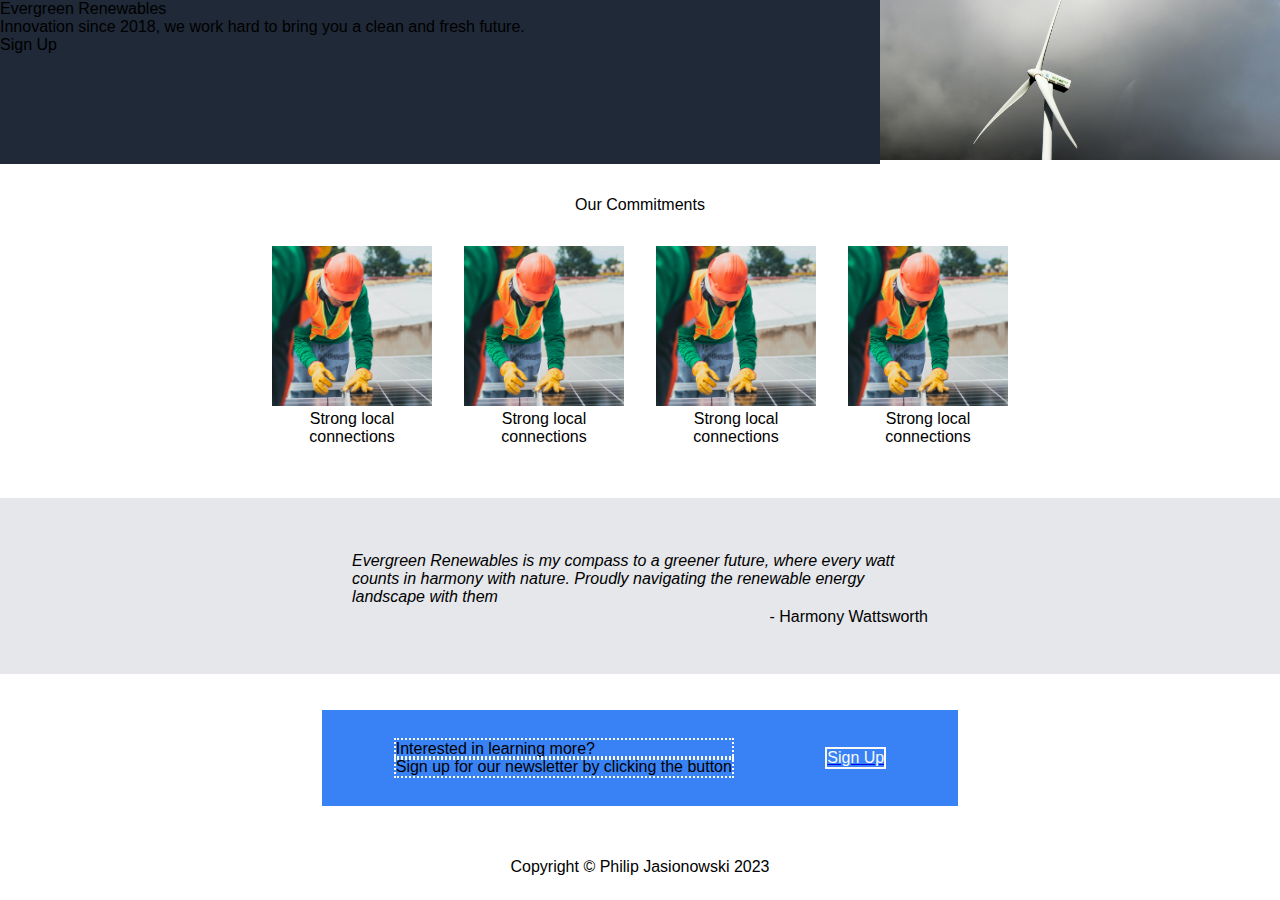
==== index.html @ ebaef8e8 "Added image and started formatting page" ====
<!DOCTYPE html>
<html lang="en">
<head>
    <meta charset="UTF-8">
    <meta name="viewport" content="width=device-width, initial-scale=1.0">
    <title>Evergreen Renewables</title>
    <link rel="stylesheet" href="styles.css">
</head>
<body>
    <div class="header container">
    </div>
    <div class="hero container">
        <div class="herotext container">
            <div id="title">Evergreen Renewables</div>
            <div id="subtitle">Innovation since 2018, we work hard to bring you a clean and fresh future.</div>
            <div id="hero button">Sign Up</div>
        </div>
        <div>
            <img src="img/hero-img.jpg" alt="image that makes u go crazy">
        </div>
    </div>
    <div class="info container">
        <div class="info header">Our Commitments</div>
        <div class="imagerow container">
            <div class="imageandtext container one">
                <div class="image">
                    <img src="img/dudes-working.jpg" alt="Men working in a field">
                </div>
                <div class="infotext">
                    Strong local connections
                </div>
            </div>
            <div class="imageandtext container two">
                <div class="image">
                    <img src="img/dudes-working.jpg" alt="Men working in a field">
                </div>
                <div class="infotext">
                    Strong local connections
                </div>
            </div>
            <div class="imageandtext container three">
                <div class="image">
                    <img src="img/dudes-working.jpg" alt="Men working in a field">
                </div>
                <div class="infotext">
                    Strong local connections
                </div>
            </div>
            <div class="imageandtext container four">
                <div class="image">
                    <img src="img/dudes-working.jpg" alt="Men working in a field">
                </div>
                <div class="infotext">
                    Strong local connections
                </div>
            </div>
        </div>
    </div>
    <div class="quote container">
        <div class="quotetextcontainer">
            <div class="quote text">
                Evergreen Renewables is my compass to a greener future, where every watt counts in harmony with nature. Proudly navigating the renewable energy landscape with them
            </div>
            <div class="quote attribution">- Harmony Wattsworth</div>
        </div>
    </div>
    <div class="calltoaction container">
        <div class="card container">
            <div class="text container">
                <div class="text big">Interested in learning more?</div>
                <div class="text">Sign up for our newsletter by clicking the button</div>
            </div>
            <a href="troll.html"><div class="signup button">Sign Up</div></a>
        </div>
    </div>
    <div class="copyright container">
        <div class="text">
            Copyright © Philip Jasionowski 2023
        </div>
    </div>
</body>
</html>
---- styles.css ----
:root{
    --dark-bg:#1f2937;
    --quote-bg:#e5e7eb;
    --dark-txt:#1f2937;
    --light-txt:#f9faf8;
    --light-txt-secondary:#e5e7eb;
    --btn:#3882f6;

}

body{
    font-family: Verdana, Geneva, Tahoma, sans-serif;
    margin: 0;
    padding: 0;
}

.container{
    display: flex;
}

.hero.container{

}

.herotext.container{
    display: flex;
    flex-direction: column;
    flex: 1 1 auto;
    background-color: var(--dark-bg);
}

.hero img{
    flex: 1 4 auto;
    width: 400px;
    height: 160px;
    object-fit: cover;
}

.info.container{
    flex-direction: column;
    align-items: center;
}

.info.header{
    margin: 32px 8px 32px;
    text-align: center;
}

.imagerow.container{
    flex-wrap: wrap;
    gap: 32px;
    margin: 0px 8px 52px;
    align-items: center;
    justify-content: center;
}

.imageandtext.container{
    flex-direction: column;
    justify-content: center;
}

div .image{
    flex: auto;
}

.imageandtext img{
    flex: 0 1 auto;
    width: 160px;
    height: 160px;
    object-fit: cover;
}

.infotext{
    max-width: 160px;
    flex: auto;
    display: flex;
    align-items: center;
    justify-content: center;
    text-align: center;
}

.quote.container{
    display: flex;
    align-items: center;
    justify-content: center;
    background-color: var(--quote-bg);
}

.quotetextcontainer{
    flex-direction: column;
    justify-content: center;
    align-items: flex-end;
    display: flex;
    gap: 2px;
    margin: 54px 16px 48px;
}

.quote.text{
    flex: 1 1 auto;
    max-width: 36em;
    font-style: italic;
}

.quote.attribution{
    flex: auto;
    align-items: end;
    display: flex;
}

.calltoaction.container{
    display: flex;
    justify-content: center;
    align-items: center;
}

.card.container{
    display: flex;
    background-color: var(--btn);
    align-items: center;
    justify-content:space-around;
    padding: 30px;
    flex: 0 1 36em;
    margin: 36px 8px;
    flex-wrap: wrap;
    gap: 8px;
}

.text.container{
    display: flex;
    flex-direction: column;
    justify-content: flex-start;
    flex: 0 3 auto;
}

.text.container .text{
    flex: auto;
    outline: 2px dotted var(--light-txt);
}

.button{
    background-color: var(--btn);
    color: var(--light-txt);
}

.button:visited{
    background-color: var(--btn);
    color: var(--light-txt);
}

.signup.button{
    outline: 2px solid var(--light-txt);
}

.copyright.container{
    /*background-color: var(--dark-bg);
    color: var(--light-txt);*/
    display: flex;
    justify-content: center;
}

.copyright .text{
    padding: 16px;
}
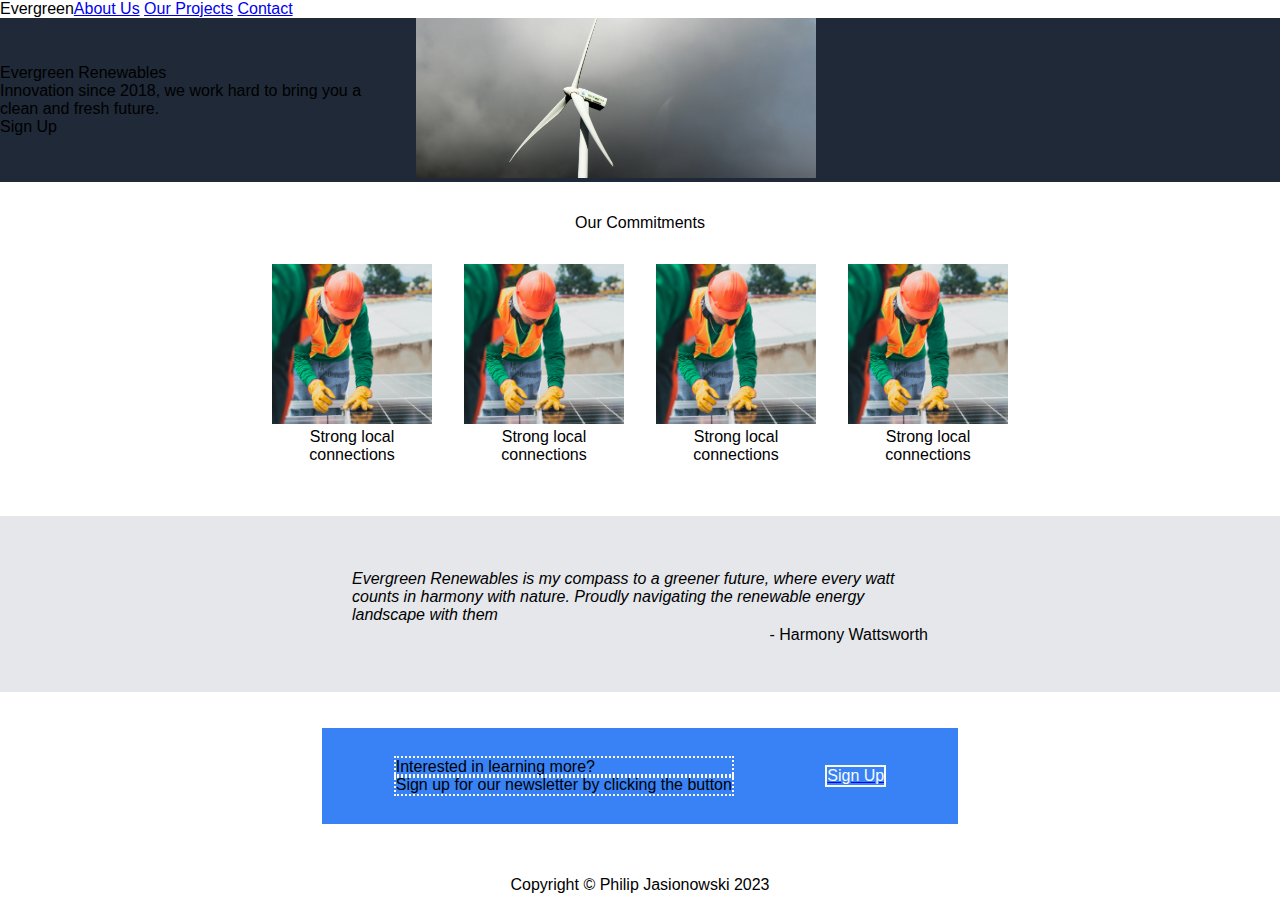
==== commit 2563804d: "Added links to header" ====
--- a/index.html
+++ b/index.html
@@ -8,6 +8,12 @@
 </head>
 <body>
     <div class="header container">
+        <div class="header logo">Evergreen</div>
+        <div class="header links">
+            <a href="troll.html">About Us</a>
+            <a href="troll.html">Our Projects</a>
+            <a href="troll.html">Contact</a>
+        </div>
     </div>
     <div class="hero container">
         <div class="herotext container">
@@ -15,7 +21,7 @@
             <div id="subtitle">Innovation since 2018, we work hard to bring you a clean and fresh future.</div>
             <div id="hero button">Sign Up</div>
         </div>
-        <div>
+        <div class="hero image">
             <img src="img/hero-img.jpg" alt="image that makes u go crazy">
         </div>
     </div>
--- a/styles.css
+++ b/styles.css
@@ -19,14 +19,17 @@
 }
 
 .hero.container{
-
+    gap: 16px;
+    background-color: var(--dark-bg);
+    justify-content: center;
 }
 
 .herotext.container{
     display: flex;
     flex-direction: column;
     flex: 1 1 auto;
-    background-color: var(--dark-bg);
+    max-width: 400px;
+    justify-content: center;
 }
 
 .hero img{
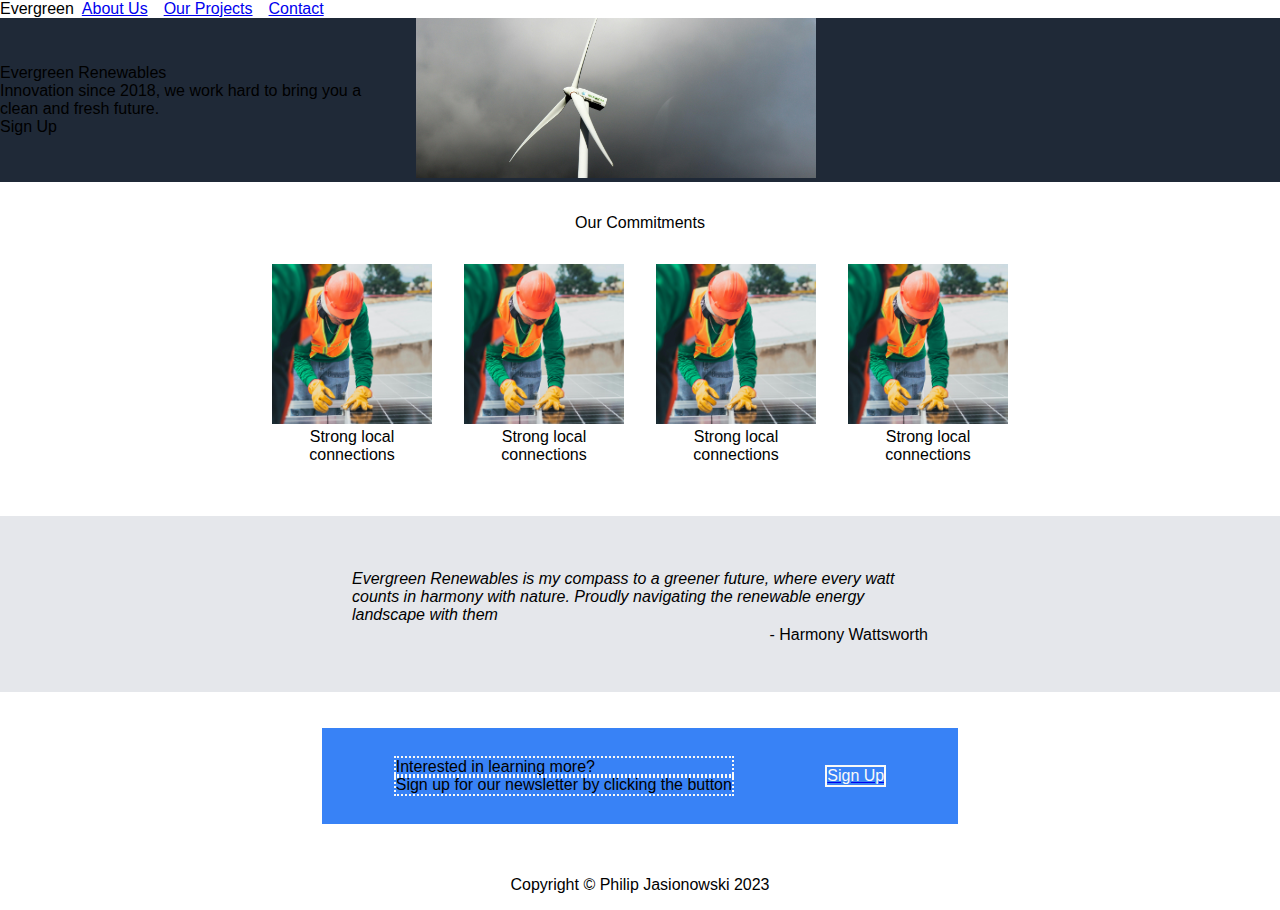
==== commit eb97d9cf: "Added flexbox to header links" ====
--- a/index.html
+++ b/index.html
@@ -9,10 +9,10 @@
 <body>
     <div class="header container">
         <div class="header logo">Evergreen</div>
-        <div class="header links">
-            <a href="troll.html">About Us</a>
-            <a href="troll.html">Our Projects</a>
-            <a href="troll.html">Contact</a>
+        <div class="headerlinks container">
+            <a href="troll.html"><div class="header link">About Us</div></a>
+            <a href="troll.html"><div class="header link">Our Projects</div></a>
+            <a href="troll.html"><div class="header link">Contact</div></a>
         </div>
     </div>
     <div class="hero container">
--- a/styles.css
+++ b/styles.css
@@ -16,6 +16,20 @@
 
 .container{
     display: flex;
+}
+
+.header.container{
+    gap: 8px;
+}
+
+.headerlinks.container{
+    gap: 16px;
+    justify-content: center;
+    align-items: center;
+}
+
+.header.link{
+    flex: auto;
 }
 
 .hero.container{
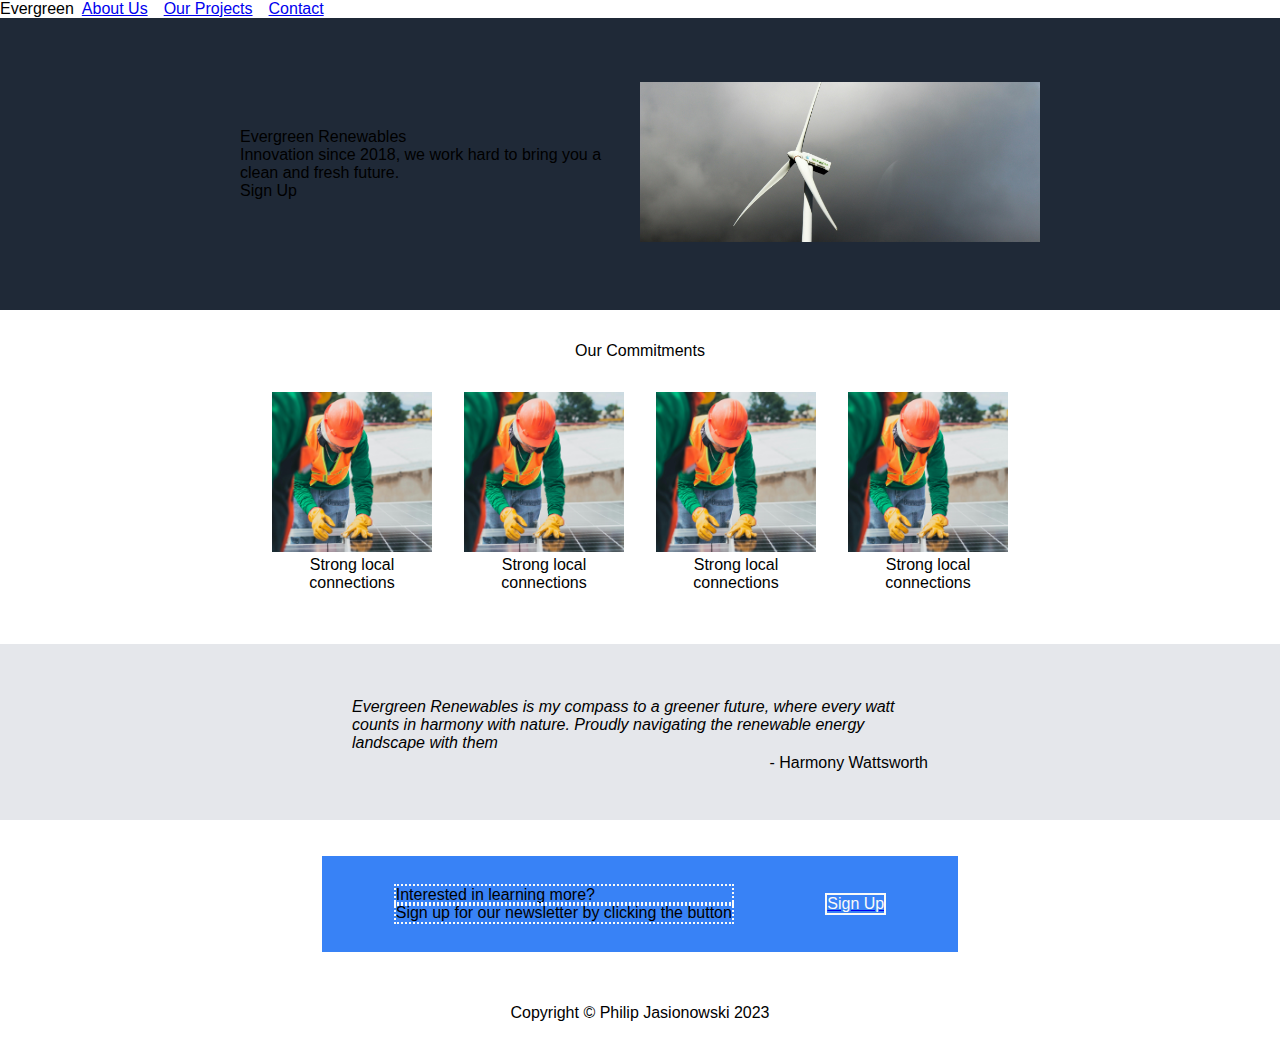
==== commit 975e4f92: "Changed flexbox properties of hero text" ====
--- a/index.html
+++ b/index.html
@@ -16,13 +16,15 @@
         </div>
     </div>
     <div class="hero container">
-        <div class="herotext container">
-            <div id="title">Evergreen Renewables</div>
-            <div id="subtitle">Innovation since 2018, we work hard to bring you a clean and fresh future.</div>
-            <div id="hero button">Sign Up</div>
-        </div>
-        <div class="hero image">
-            <img src="img/hero-img.jpg" alt="image that makes u go crazy">
+        <div class="herocenter container">
+            <div class="herotext container">
+                <div id="title">Evergreen Renewables</div>
+                <div id="subtitle">Innovation since 2018, we work hard to bring you a clean and fresh future.</div>
+                <div id="hero button">Sign Up</div>
+            </div>
+            <div class="hero image">
+                <img src="img/hero-img.jpg" alt="image that makes u go crazy">
+            </div>
         </div>
     </div>
     <div class="info container">
--- a/styles.css
+++ b/styles.css
@@ -36,6 +36,10 @@
     gap: 16px;
     background-color: var(--dark-bg);
     justify-content: center;
+}
+
+.hero.container{
+    padding: 64px;
 }
 
 .herotext.container{
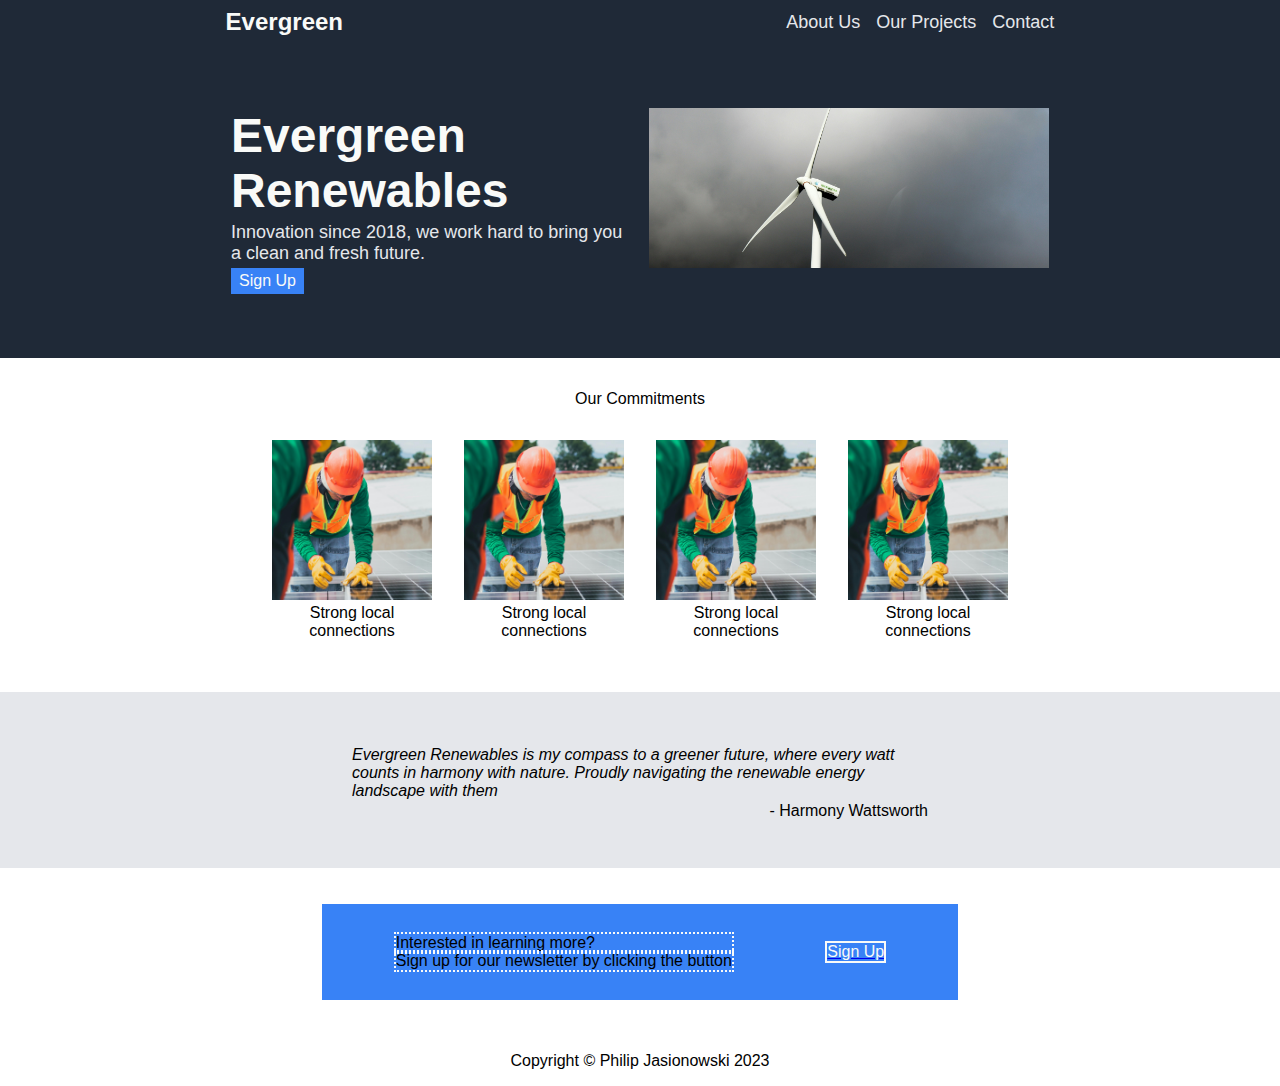
==== commit 7bc48c1d: "i forgor" ====
--- a/index.html
+++ b/index.html
@@ -20,7 +20,7 @@
             <div class="herotext container">
                 <div id="title">Evergreen Renewables</div>
                 <div id="subtitle">Innovation since 2018, we work hard to bring you a clean and fresh future.</div>
-                <div id="hero button">Sign Up</div>
+                <div class="hero button">Sign Up</div>
             </div>
             <div class="hero image">
                 <img src="img/hero-img.jpg" alt="image that makes u go crazy">
--- a/styles.css
+++ b/styles.css
@@ -20,26 +20,49 @@
 
 .header.container{
     gap: 8px;
+    justify-content: space-around;
+    padding: 8px;
+    background-color: var(--dark-bg);
+    color: var(--light-txt);
+}
+
+.header.logo{
+    font-size: 24px;
+    font-weight: bold;
+}
+
+.header a:visited{
+    text-decoration: none;
+    color: inherit;
+}
+
+.header a{
+    text-decoration: none;
+    color: inherit;
 }
 
 .headerlinks.container{
     gap: 16px;
     justify-content: center;
     align-items: center;
+    color: var(--light-txt-secondary);
 }
 
 .header.link{
     flex: auto;
+    font-size: 18px;
 }
 
 .hero.container{
     gap: 16px;
     background-color: var(--dark-bg);
     justify-content: center;
-}
-
-.hero.container{
+    color: var(--light-txt);
     padding: 64px;
+}
+
+.herocenter.container{
+    gap: 18px;
 }
 
 .herotext.container{
@@ -48,6 +71,23 @@
     flex: 1 1 auto;
     max-width: 400px;
     justify-content: center;
+    gap: 4px;
+}
+
+.herotext #title{
+    font-size: 48px;
+    font-weight:bolder;
+}
+
+.herotext #subtitle{
+    font-size: 18px;
+    color: var(--light-txt-secondary);
+}
+
+.hero.button{
+    flex: 0 1 auto;
+    max-width: fit-content;
+    padding: 4px 8px;
 }
 
 .hero img{
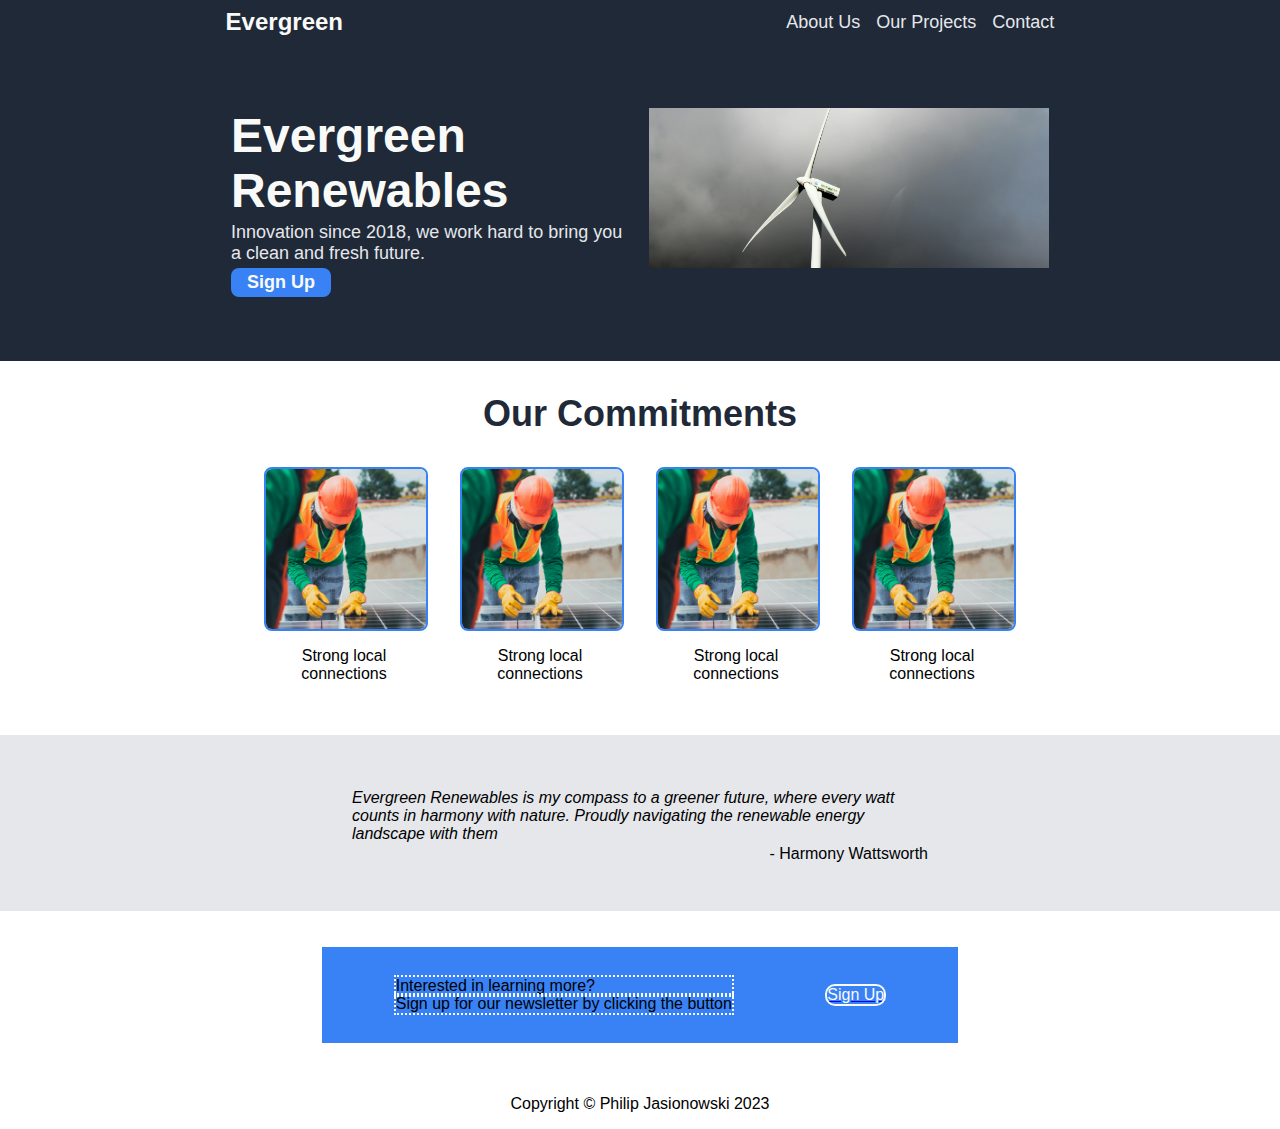
==== commit 65ee5cf8: "Added corner radius and gap to images" ====
--- a/index.html
+++ b/index.html
@@ -28,7 +28,7 @@
         </div>
     </div>
     <div class="info container">
-        <div class="info header">Our Commitments</div>
+        <div id="infoheader">Our Commitments</div>
         <div class="imagerow container">
             <div class="imageandtext container one">
                 <div class="image">
--- a/styles.css
+++ b/styles.css
@@ -87,7 +87,9 @@
 .hero.button{
     flex: 0 1 auto;
     max-width: fit-content;
-    padding: 4px 8px;
+    padding: 4px 16px;
+    font-size: 18px;
+    font-weight: bold;
 }
 
 .hero img{
@@ -102,9 +104,12 @@
     align-items: center;
 }
 
-.info.header{
+#infoheader{
     margin: 32px 8px 32px;
     text-align: center;
+    font-size: 36px;
+    font-weight: bolder;
+    color: var(--dark-txt);
 }
 
 .imagerow.container{
@@ -118,17 +123,22 @@
 .imageandtext.container{
     flex-direction: column;
     justify-content: center;
-}
-
-div .image{
-    flex: auto;
-}
+    gap: 16px;
+}
+
+.image{
+    display: flex;
+    flex: auto;
+}
+
 
 .imageandtext img{
     flex: 0 1 auto;
     width: 160px;
     height: 160px;
     object-fit: cover;
+    border-radius: 8px;
+    border: solid 2px var(--btn);
 }
 
 .infotext{
@@ -201,6 +211,7 @@
 .button{
     background-color: var(--btn);
     color: var(--light-txt);
+    border-radius: 8px;
 }
 
 .button:visited{
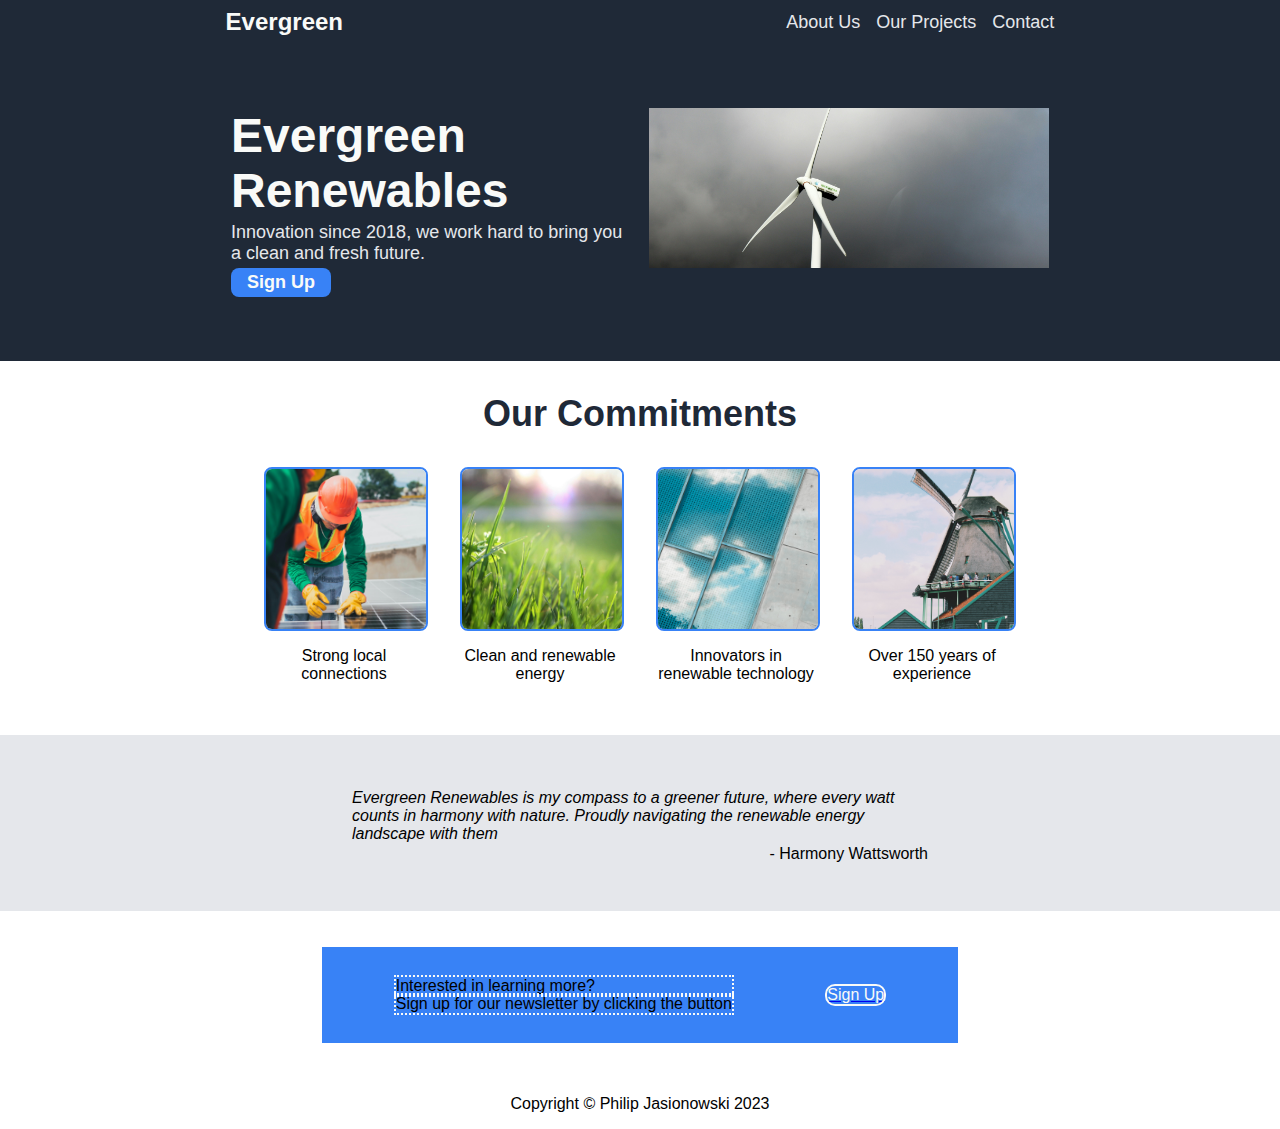
==== commit be59a81f: "Updated Info panel to contain new images" ====
--- a/index.html
+++ b/index.html
@@ -40,26 +40,26 @@
             </div>
             <div class="imageandtext container two">
                 <div class="image">
-                    <img src="img/dudes-working.jpg" alt="Men working in a field">
+                    <img src="img/grass.jpg" alt="Photo of grass">
                 </div>
                 <div class="infotext">
-                    Strong local connections
+                    Clean and renewable energy
                 </div>
             </div>
             <div class="imageandtext container three">
                 <div class="image">
-                    <img src="img/dudes-working.jpg" alt="Men working in a field">
+                    <img src="img/solar-panel.jpg" alt="Solar Panel">
                 </div>
                 <div class="infotext">
-                    Strong local connections
+                    Innovators in renewable technology
                 </div>
             </div>
             <div class="imageandtext container four">
                 <div class="image">
-                    <img src="img/dudes-working.jpg" alt="Men working in a field">
+                    <img src="img/old-turbine.jpg" alt="Old turbine">
                 </div>
                 <div class="infotext">
-                    Strong local connections
+                    Over 150 years of experience
                 </div>
             </div>
         </div>
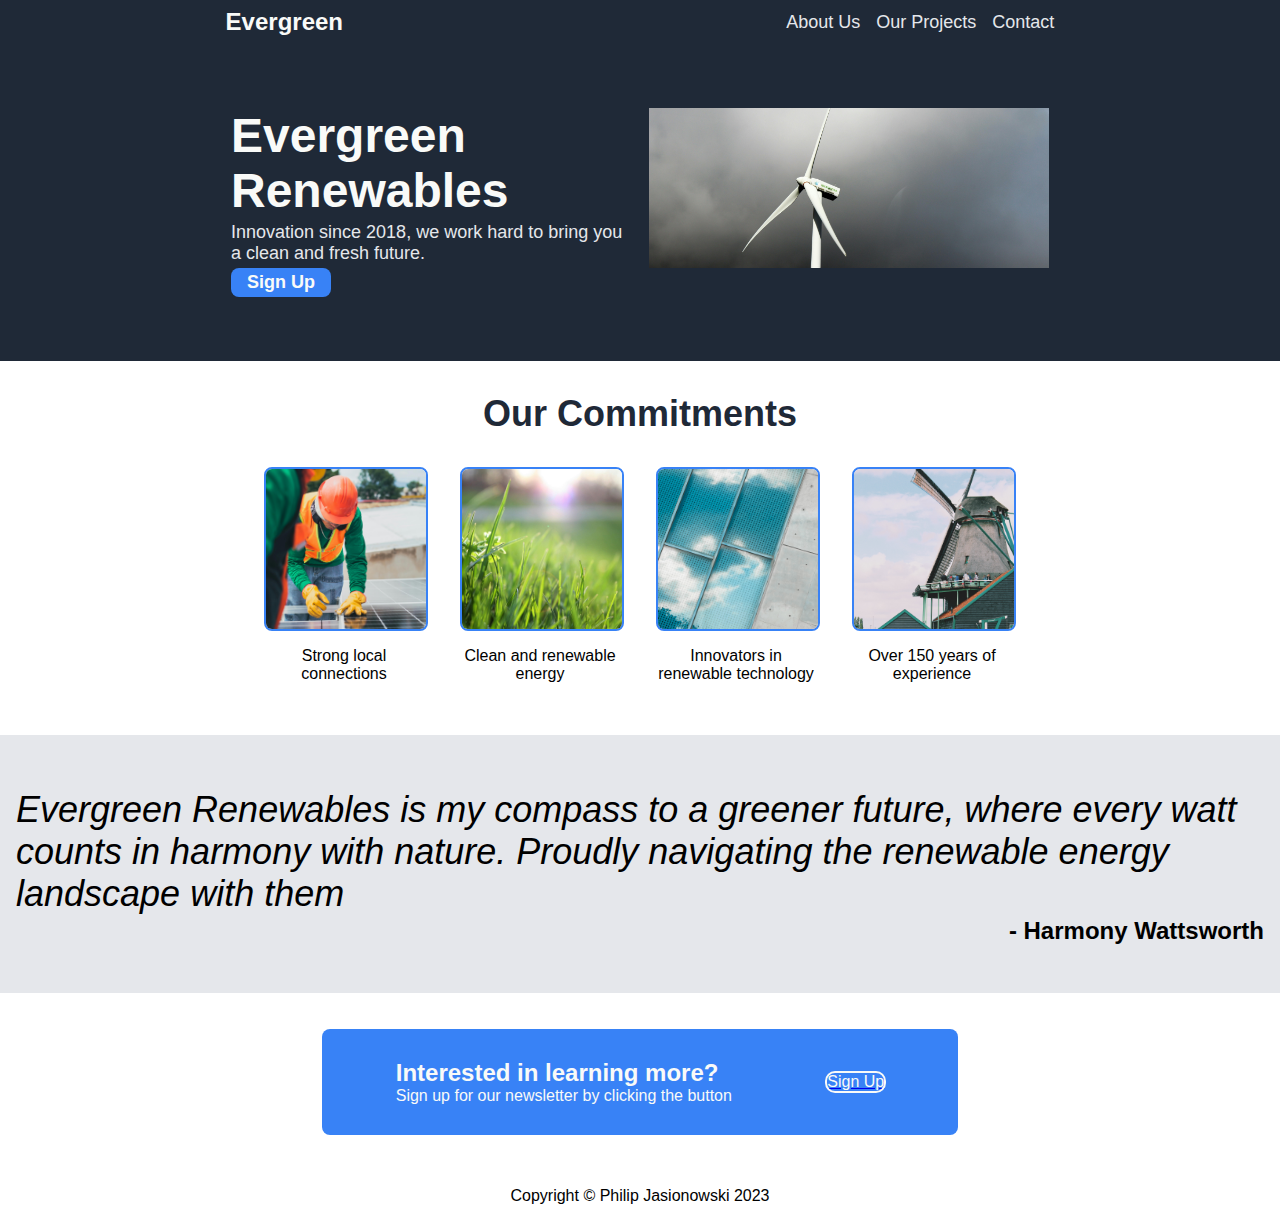
==== commit 084c5854: "Added text formatting to call to action box" ====
--- a/index.html
+++ b/index.html
@@ -75,8 +75,8 @@
     <div class="calltoaction container">
         <div class="card container">
             <div class="text container">
-                <div class="text big">Interested in learning more?</div>
-                <div class="text">Sign up for our newsletter by clicking the button</div>
+                <div id="bigtext">Interested in learning more?</div>
+                <div id="smalltext">Sign up for our newsletter by clicking the button</div>
             </div>
             <a href="troll.html"><div class="signup button">Sign Up</div></a>
         </div>
--- a/styles.css
+++ b/styles.css
@@ -170,12 +170,16 @@
     flex: 1 1 auto;
     max-width: 36em;
     font-style: italic;
+    font-size: 36px;
+    font-weight:100;
 }
 
 .quote.attribution{
     flex: auto;
     align-items: end;
     display: flex;
+    font-size: 24px;
+    font-weight: bold;
 }
 
 .calltoaction.container{
@@ -194,6 +198,7 @@
     margin: 36px 8px;
     flex-wrap: wrap;
     gap: 8px;
+    border-radius: 8px;
 }
 
 .text.container{
@@ -203,9 +208,18 @@
     flex: 0 3 auto;
 }
 
-.text.container .text{
-    flex: auto;
-    outline: 2px dotted var(--light-txt);
+.text.container{
+    color: var(--light-txt);
+}
+
+.text.container #bigtext{
+    flex: auto;
+    font-size: 24px;
+    font-weight: bold;
+}
+
+.text.container #smalltext{
+    flex: auto;
 }
 
 .button{
@@ -217,6 +231,8 @@
 .button:visited{
     background-color: var(--btn);
     color: var(--light-txt);
+    text-decoration: none;
+    color: inherit;
 }
 
 .signup.button{
